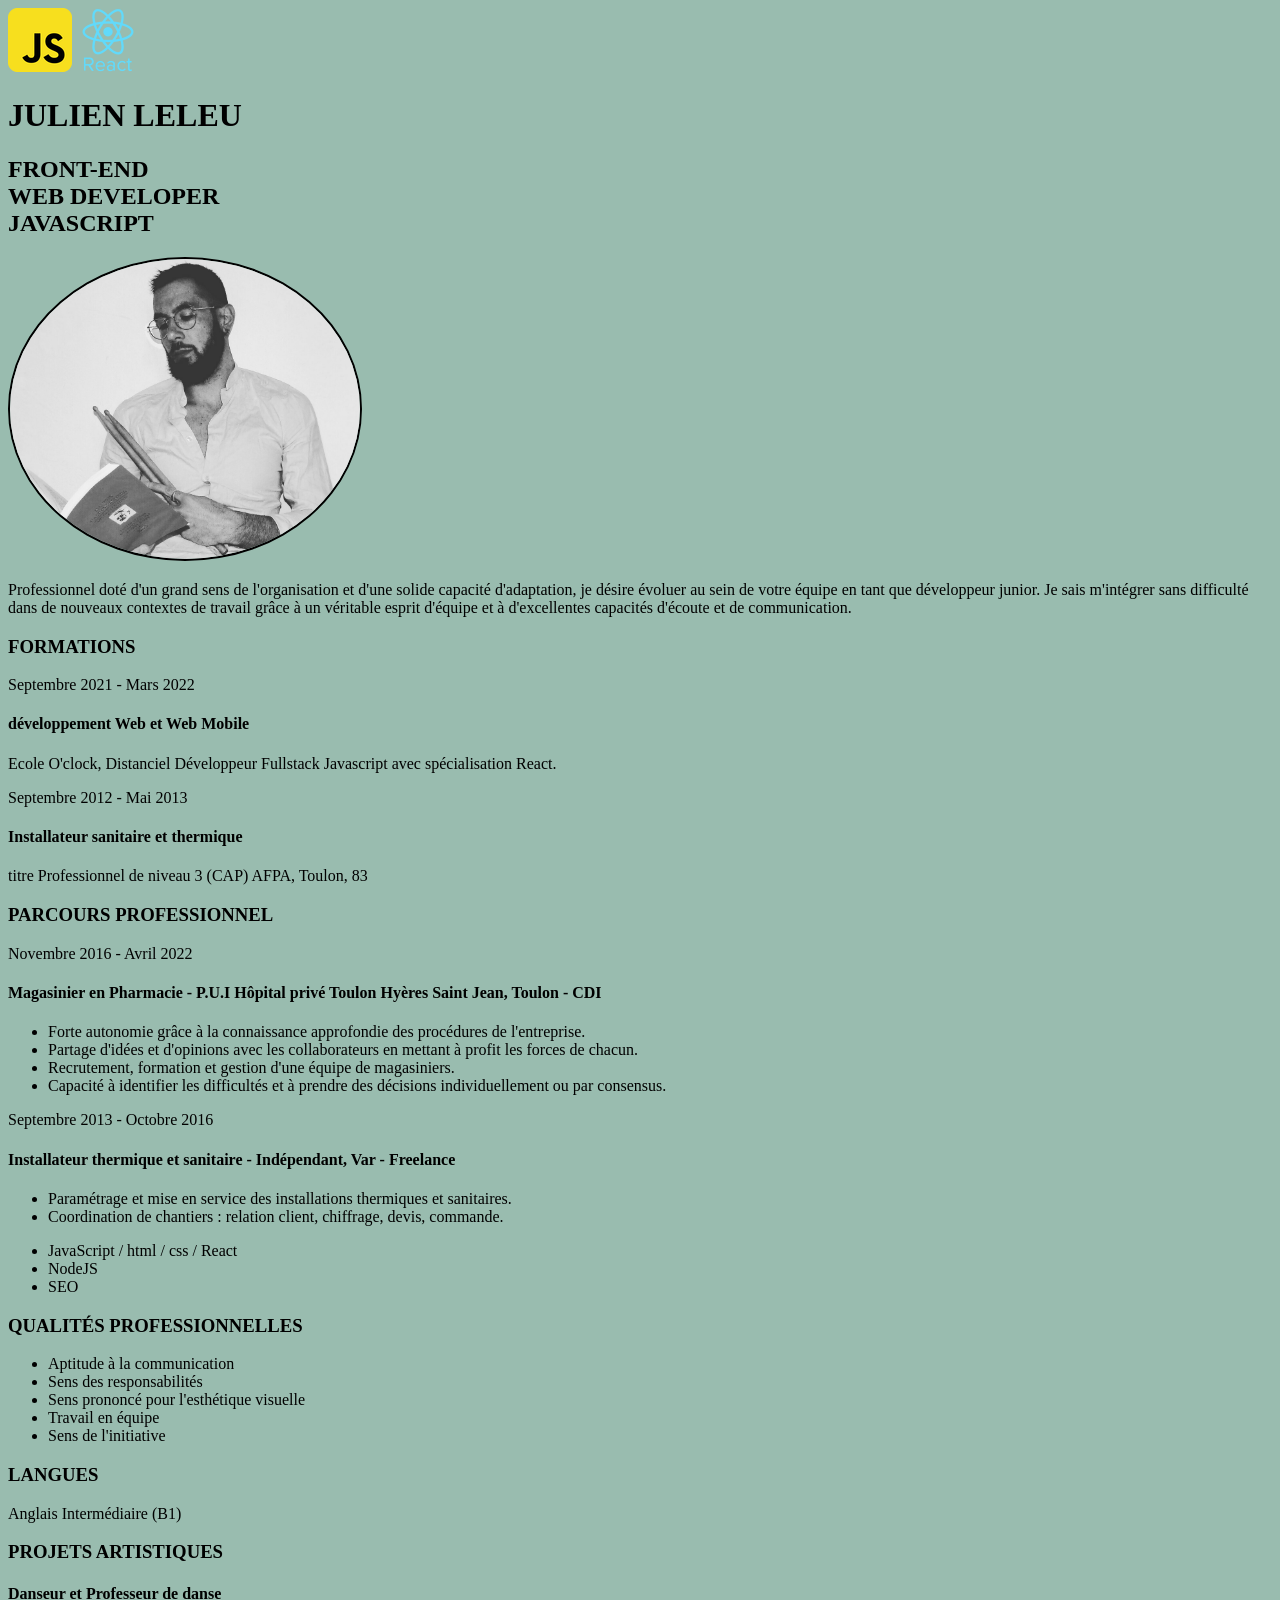
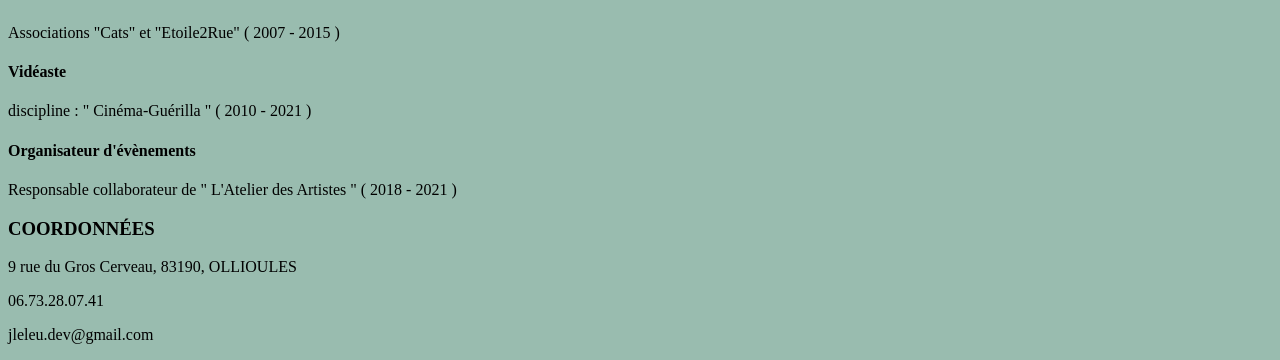
==== html/index.html @ e078228b "test logo" ====
<!DOCTYPE html>
<html lang="en">

<head>
    <meta charset="UTF-8">
    <meta http-equiv="X-UA-Compatible" content="IE=edge">
    <meta name="viewport" content="width=device-width, initial-scale=1.0">
    <link rel="stylesheet" href="../style/index.css">
    <title>CV</title>
</head>

<body>
    <header class="header">
        <img class="logo-js" src="../picture and logos/javascript_icon_130900.ico" alt="logo-js">
        <img src="../picture and logos/react_original_wordmark_logo_icon_146375.ico" alt="">
        <h1 class="title">JULIEN LELEU</h1>
        <h2 class="second-title">FRONT-END<br /> WEB DEVELOPER<br /> JAVASCRIPT</h2>
        <img class="picture" src="../picture and logos/thumbnail_IMG_20210724_122638.jpg" alt="photo Professionnel">

    </header>
    <main class="main">
        <article class="presentation">
            <p class="presentation-texte">Professionnel doté d'un grand sens de l'organisation et d'une
                solide capacité d'adaptation, je désire évoluer au sein de votre
                équipe en tant que développeur junior. Je sais m'intégrer sans
                difficulté dans de nouveaux contextes de travail grâce à un
                véritable esprit d'équipe et à d'excellentes capacités d'écoute
                et de communication.</p>
        </article>

        <article class="formations">
            <h3 class="formations-title"> FORMATIONS </h3>
            <p class="formations-date"> Septembre 2021 - Mars 2022</p>
            <h4 class="formations-designation"> développement Web et Web Mobile</h4>
            <p class="formation-description"> Ecole O'clock, Distanciel
                <!--ajouter un descriptif de l'ecole O'clock-->
                Développeur Fullstack Javascript avec spécialisation React.</p>
            <p class="formations-date">Septembre 2012 - Mai 2013</p>
            <h4 class="formations-designation"> Installateur sanitaire et thermique</h4>
            <p class="formation-description"> titre Professionnel de niveau 3 (CAP)
                AFPA, Toulon, 83 </p>
        </article>
        <article class="parcours-pro">
            <h3>PARCOURS PROFESSIONNEL</h3>
            <p>Novembre 2016 - Avril 2022</p>
            <h4>Magasinier en Pharmacie - P.U.I Hôpital privé Toulon Hyères
                Saint Jean, Toulon - CDI
            </h4>
            <ul>
                <li>Forte autonomie grâce à la connaissance approfondie des
                    procédures de l'entreprise.
                </li>
                <li>Partage d'idées et d'opinions avec les collaborateurs en
                    mettant à profit les forces de chacun.
                </li>
                <li>Recrutement, formation et gestion d'une équipe de
                    magasiniers.
                </li>
                <li>Capacité à identifier les difficultés et à prendre des
                    décisions individuellement ou par consensus.
                </li>
            </ul>
            <p>Septembre 2013 - Octobre 2016</p>
            <h4>Installateur thermique et sanitaire - Indépendant, Var -
                Freelance</h4>
            <ul>
                <li>Paramétrage et mise en service des installations
                    thermiques et sanitaires.
                </li>
                <li>Coordination de chantiers : relation client, chiffrage, devis,
                    commande.</li>
            </ul>
        </article>
        <aside class="aside">

            <div class="competences">
                <ul class="liste-compétences">
                    <li>JavaScript / html / css / React
                    </li>
                    <li>NodeJS
                    </li>
                    <li>SEO
                    </li>
                    <!--ajouter les autres competences de dev-->
                </ul>
            </div>
            <div class="qualités-pro">
                <h3 class="qualités-pro-title">QUALITÉS
                    PROFESSIONNELLES</h3>
                <ul class="qualités-pro">
                    <li>Aptitude à la communication</li>
                    <li>Sens des responsabilités</li>
                    <li>Sens prononcé pour l'esthétique
                        visuelle</li>
                    <li>Travail en équipe</li>
                    <li>Sens de l'initiative</li>
                </ul>
            </div>
            <div class="langue">
                <h3 class="langue-title">LANGUES</h3>
                <p class="langue-descriptif">Anglais
                    Intermédiaire (B1)</p>
            </div>
            <div class="projets-artistiques">
                <h3>PROJETS ARTISTIQUES</h3>
                <h4>Danseur et Professeur de danse</h4>
                <p>Associations "Cats" et "Etoile2Rue"
                    ( 2007 - 2015 )</p>
                <h4>Vidéaste</h4>
                <p>discipline : " Cinéma-Guérilla "
                    ( 2010 - 2021 )</p>
                <h4>Organisateur d'évènements</h4>
                <p>Responsable collaborateur de
                    " L'Atelier des Artistes "
                    ( 2018 - 2021 )</p>
            </div>
        </aside>
    </main>
    <footer class="footer">
        <div class="coordonnées">
            <h3 class="coordonnées-title">COORDONNÉES</h3>
            <p class="adresse">9 rue du Gros Cerveau, 83190,
                OLLIOULES</p>
            <p class="tel">06.73.28.07.41</p>
            <p class="mail">jleleu.dev@gmail.com</p>
        </div>
    </footer>
</body>

</html>
---- style/index.css ----
body {
    background-color: #99BCAF;
}

.header {}

.picture {
    width: 350px;
    height: 300px;
    border-radius: 50%;
    border: 2px solid black;

}

.logo-js {
    width: 64px;
    height: 64px;
}
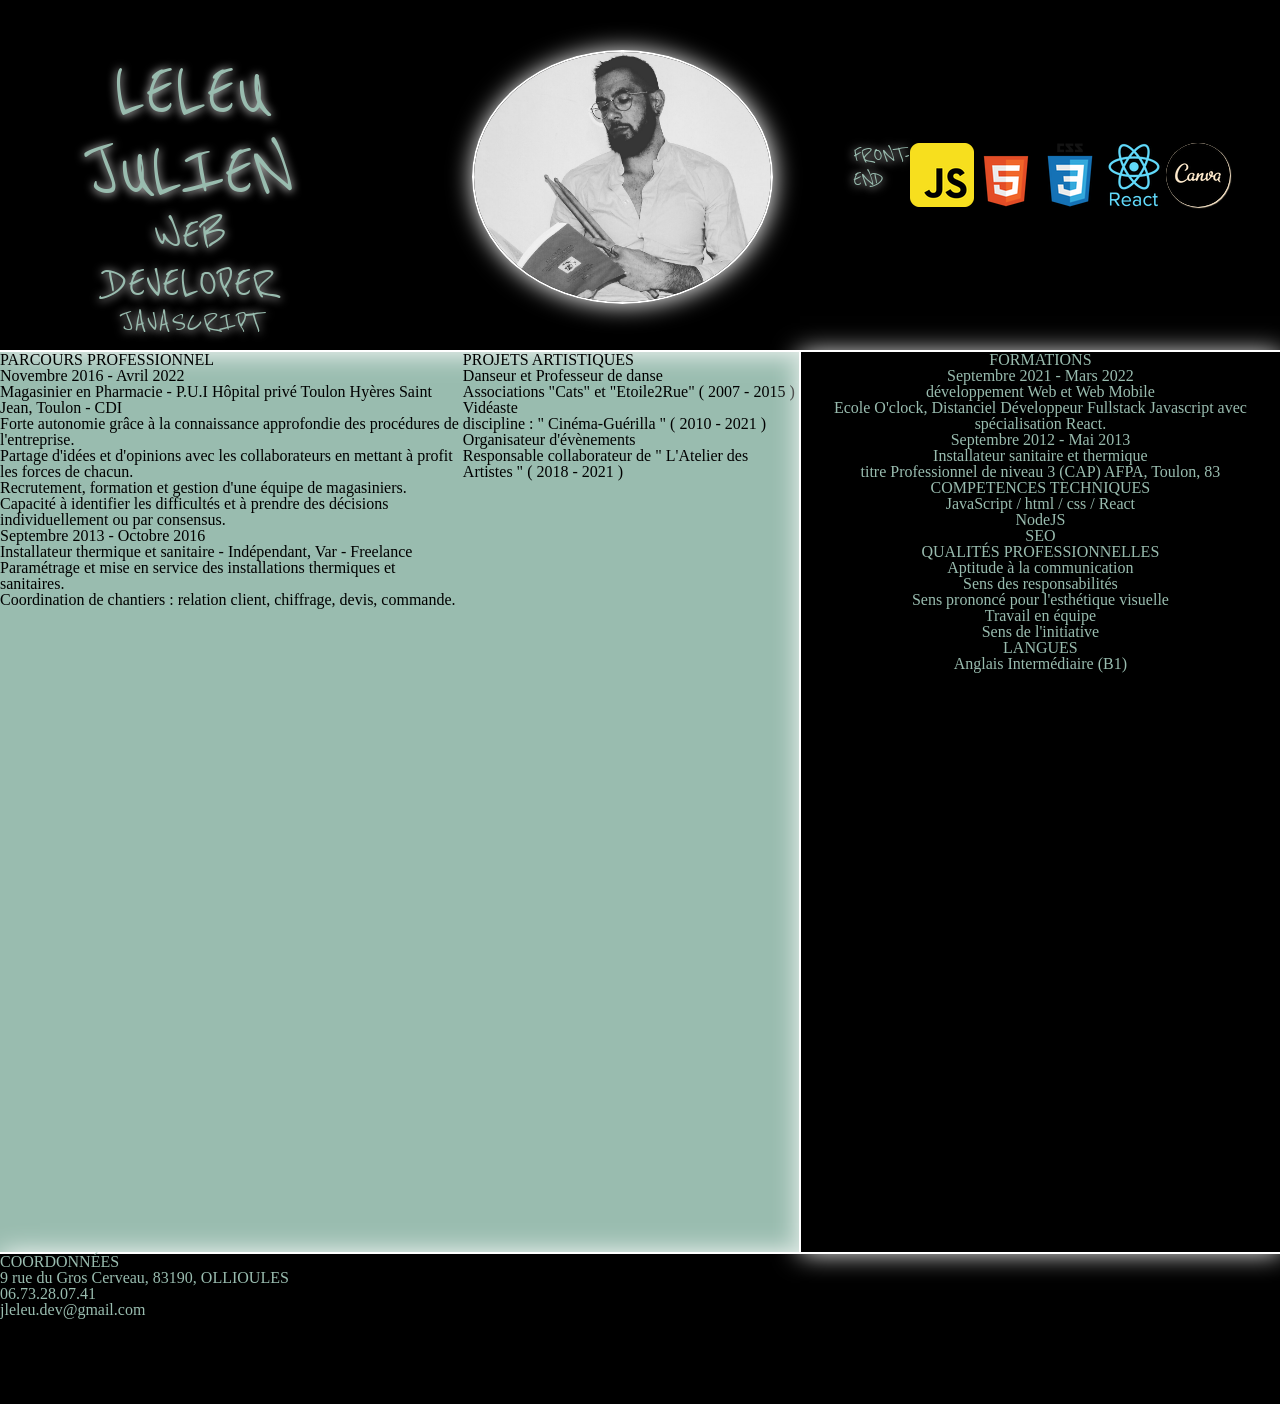
==== commit cd3603db: "step two cv" ====
--- a/html/index.html
+++ b/html/index.html
@@ -5,41 +5,87 @@
     <meta charset="UTF-8">
     <meta http-equiv="X-UA-Compatible" content="IE=edge">
     <meta name="viewport" content="width=device-width, initial-scale=1.0">
+    <link rel="stylesheet" href="../style/reset.css">
+    <link rel="preconnect" href="https://fonts.googleapis.com">
+    <link rel="preconnect" href="https://fonts.gstatic.com" crossorigin>
+    <link
+        href="https://fonts.googleapis.com/css2?family=Permanent+Marker&family=Reenie+Beanie&family=Satisfy&display=swap"
+        rel="stylesheet">
+
     <link rel="stylesheet" href="../style/index.css">
     <title>CV</title>
 </head>
 
 <body>
     <header class="header">
-        <img class="logo-js" src="../picture and logos/javascript_icon_130900.ico" alt="logo-js">
-        <img src="../picture and logos/react_original_wordmark_logo_icon_146375.ico" alt="">
-        <h1 class="title">JULIEN LELEU</h1>
-        <h2 class="second-title">FRONT-END<br /> WEB DEVELOPER<br /> JAVASCRIPT</h2>
+
+        <div class="title-container">
+            <h1 class="title">LELEU JULIEN</h1>
+            <h2 class="second-title">WEB DEVELOPER</h2>
+            <h3 class="third-title">JAVASCRIPT</h3>
+
+        </div>
         <img class="picture" src="../picture and logos/thumbnail_IMG_20210724_122638.jpg" alt="photo Professionnel">
+        <div class="logo-container">
+            <h4 class="fourth-title">FRONT-END</h4>
+            <img class="logo-js" src="../picture and logos/javascript_icon_130900.ico" alt="logo-js">
+            <img class="logo-html" src="../picture and logos/html_original_wordmark_logo_icon_146478.ico" alt="">
+            <img class="logo-css" src="../picture and logos/css_original_wordmark_logo_icon_146576.ico" alt="">
+            <img class="logo-react" src="../picture and logos/react_original_wordmark_logo_icon_146375.ico" alt="">
+            <img class="logo-canva" src="../picture and logos/canva_logo_icon_145428.ico" alt="">
+        </div>
+
+
 
     </header>
     <main class="main">
         <article class="presentation">
-            <p class="presentation-texte">Professionnel doté d'un grand sens de l'organisation et d'une
-                solide capacité d'adaptation, je désire évoluer au sein de votre
-                équipe en tant que développeur junior. Je sais m'intégrer sans
-                difficulté dans de nouveaux contextes de travail grâce à un
-                véritable esprit d'équipe et à d'excellentes capacités d'écoute
-                et de communication.</p>
+            <p class="presentation-texte"></p>
         </article>
+        <aside class="dark-container">
+            <article class="formations">
+                <h3 class="formations-title"> FORMATIONS </h3>
+                <p class="formations-date"> Septembre 2021 - Mars 2022</p>
+                <h4 class="formations-designation"> développement Web et Web Mobile</h4>
+                <p class="formation-description"> Ecole O'clock, Distanciel
+                    <!--ajouter un descriptif de l'ecole O'clock-->
+                    Développeur Fullstack Javascript avec spécialisation React.</p>
+                <p class="formations-date">Septembre 2012 - Mai 2013</p>
+                <h4 class="formations-designation"> Installateur sanitaire et thermique</h4>
+                <p class="formation-description"> titre Professionnel de niveau 3 (CAP)
+                    AFPA, Toulon, 83 </p>
+            </article>
+            <div class="competences">
+                <h2>COMPETENCES TECHNIQUES</h2>
+                <ul class="liste-compétences">
+                    <li>JavaScript / html / css / React
+                    </li>
+                    <li>NodeJS
+                    </li>
+                    <li>SEO
+                    </li>
+                    <!--ajouter les autres competences de dev-->
+                </ul>
+            </div>
+            <div class="qualités-pro">
+                <h3 class="qualités-pro-title">QUALITÉS
+                    PROFESSIONNELLES</h3>
+                <ul class="qualités-pro">
+                    <li>Aptitude à la communication</li>
+                    <li>Sens des responsabilités</li>
+                    <li>Sens prononcé pour l'esthétique
+                        visuelle</li>
+                    <li>Travail en équipe</li>
+                    <li>Sens de l'initiative</li>
+                </ul>
+            </div>
+            <div class="langue">
+                <h3 class="langue-title">LANGUES</h3>
+                <p class="langue-descriptif">Anglais
+                    Intermédiaire (B1)</p>
+            </div>
+        </aside>
 
-        <article class="formations">
-            <h3 class="formations-title"> FORMATIONS </h3>
-            <p class="formations-date"> Septembre 2021 - Mars 2022</p>
-            <h4 class="formations-designation"> développement Web et Web Mobile</h4>
-            <p class="formation-description"> Ecole O'clock, Distanciel
-                <!--ajouter un descriptif de l'ecole O'clock-->
-                Développeur Fullstack Javascript avec spécialisation React.</p>
-            <p class="formations-date">Septembre 2012 - Mai 2013</p>
-            <h4 class="formations-designation"> Installateur sanitaire et thermique</h4>
-            <p class="formation-description"> titre Professionnel de niveau 3 (CAP)
-                AFPA, Toulon, 83 </p>
-        </article>
         <article class="parcours-pro">
             <h3>PARCOURS PROFESSIONNEL</h3>
             <p>Novembre 2016 - Avril 2022</p>
@@ -73,34 +119,7 @@
         </article>
         <aside class="aside">
 
-            <div class="competences">
-                <ul class="liste-compétences">
-                    <li>JavaScript / html / css / React
-                    </li>
-                    <li>NodeJS
-                    </li>
-                    <li>SEO
-                    </li>
-                    <!--ajouter les autres competences de dev-->
-                </ul>
-            </div>
-            <div class="qualités-pro">
-                <h3 class="qualités-pro-title">QUALITÉS
-                    PROFESSIONNELLES</h3>
-                <ul class="qualités-pro">
-                    <li>Aptitude à la communication</li>
-                    <li>Sens des responsabilités</li>
-                    <li>Sens prononcé pour l'esthétique
-                        visuelle</li>
-                    <li>Travail en équipe</li>
-                    <li>Sens de l'initiative</li>
-                </ul>
-            </div>
-            <div class="langue">
-                <h3 class="langue-title">LANGUES</h3>
-                <p class="langue-descriptif">Anglais
-                    Intermédiaire (B1)</p>
-            </div>
+
             <div class="projets-artistiques">
                 <h3>PROJETS ARTISTIQUES</h3>
                 <h4>Danseur et Professeur de danse</h4>
@@ -125,6 +144,7 @@
             <p class="mail">jleleu.dev@gmail.com</p>
         </div>
     </footer>
+
 </body>
 
 </html>
--- a/style/index.css
+++ b/style/index.css
@@ -1,18 +1,123 @@
 body {
     background-color: #99BCAF;
-}
 
-.header {}
-
-.picture {
-    width: 350px;
-    height: 300px;
-    border-radius: 50%;
-    border: 2px solid black;
 
 }
 
-.logo-js {
-    width: 64px;
-    height: 64px;
+.header {
+    background-color: black;
+    color: #99BCAF;
+    display: flex;
+    gap: 80px;
+    height: 350px;
+    border-bottom: 2px solid white;
+    font-family: 'Reenie Beanie', cursive;
+    box-shadow: 1px 1px 25px white;
+
+}
+
+.picture {
+    height: 250px;
+    width: 300px;
+    border-radius: 50%;
+    border: 2px solid white;
+    box-shadow: 1px 1px 25px white;
+    margin-left: 100px;
+    margin-top: 50px;
+
+}
+
+.title-container {
+    align-self: center;
+    text-align: center;
+    background-color: brow;
+    height: 250px;
+    width: 500px;
+    margin-left: 90px;
+    display: flex;
+    flex-direction: column;
+    justify-content: space-between;
+
+}
+
+.title {
+    font-size: 5rem;
+    text-shadow: 0px 1px 10px white;
+
+}
+
+.second-title {
+    font-size: 3rem;
+
+    text-shadow: 0px 1px 10px white;
+}
+
+.third-title {
+    font-size: 2rem;
+
+    text-shadow: 0px 1px 10px white;
+}
+
+.fourth-title {
+    font-size: 1.5rem;
+    text-shadow: 0px 1px 10px white;
+
+}
+
+.logo-container {
+    align-self: center;
+    margin-right: 100px;
+    width: 550px;
+    height: 0 auto;
+    display: flex;
+    justify-content: space-between;
+
+
+
+
+}
+
+.logo-canva {
+    background-color: blanchedalmond;
+    border-radius: 50%;
+    box-shadow: 1px 1px 1px blanchedalmond;
+}
+
+.logo-js {}
+
+.logo-html {}
+
+.logo-css {}
+
+.logo-react {}
+
+.main {
+    display: flex;
+    justify-content: space-evenly;
+}
+
+.formations {
+    color: #99BCAF;
+}
+
+.dark-container {
+    background-color: black;
+    color: #99BCAF;
+    width: 50%;
+    height: 100vh;
+    align-self: center;
+    order: 5;
+    border-left: 2px solid white;
+    box-shadow: 1px 1px 25px white;
+    text-align: center;
+}
+
+
+.footer {
+    background-color: black;
+    color: #99BCAF;
+    width: 0 auto;
+    height: 150px;
+    border-top: 2px solid white;
+    box-shadow: 1px 1px 25px white;
 }
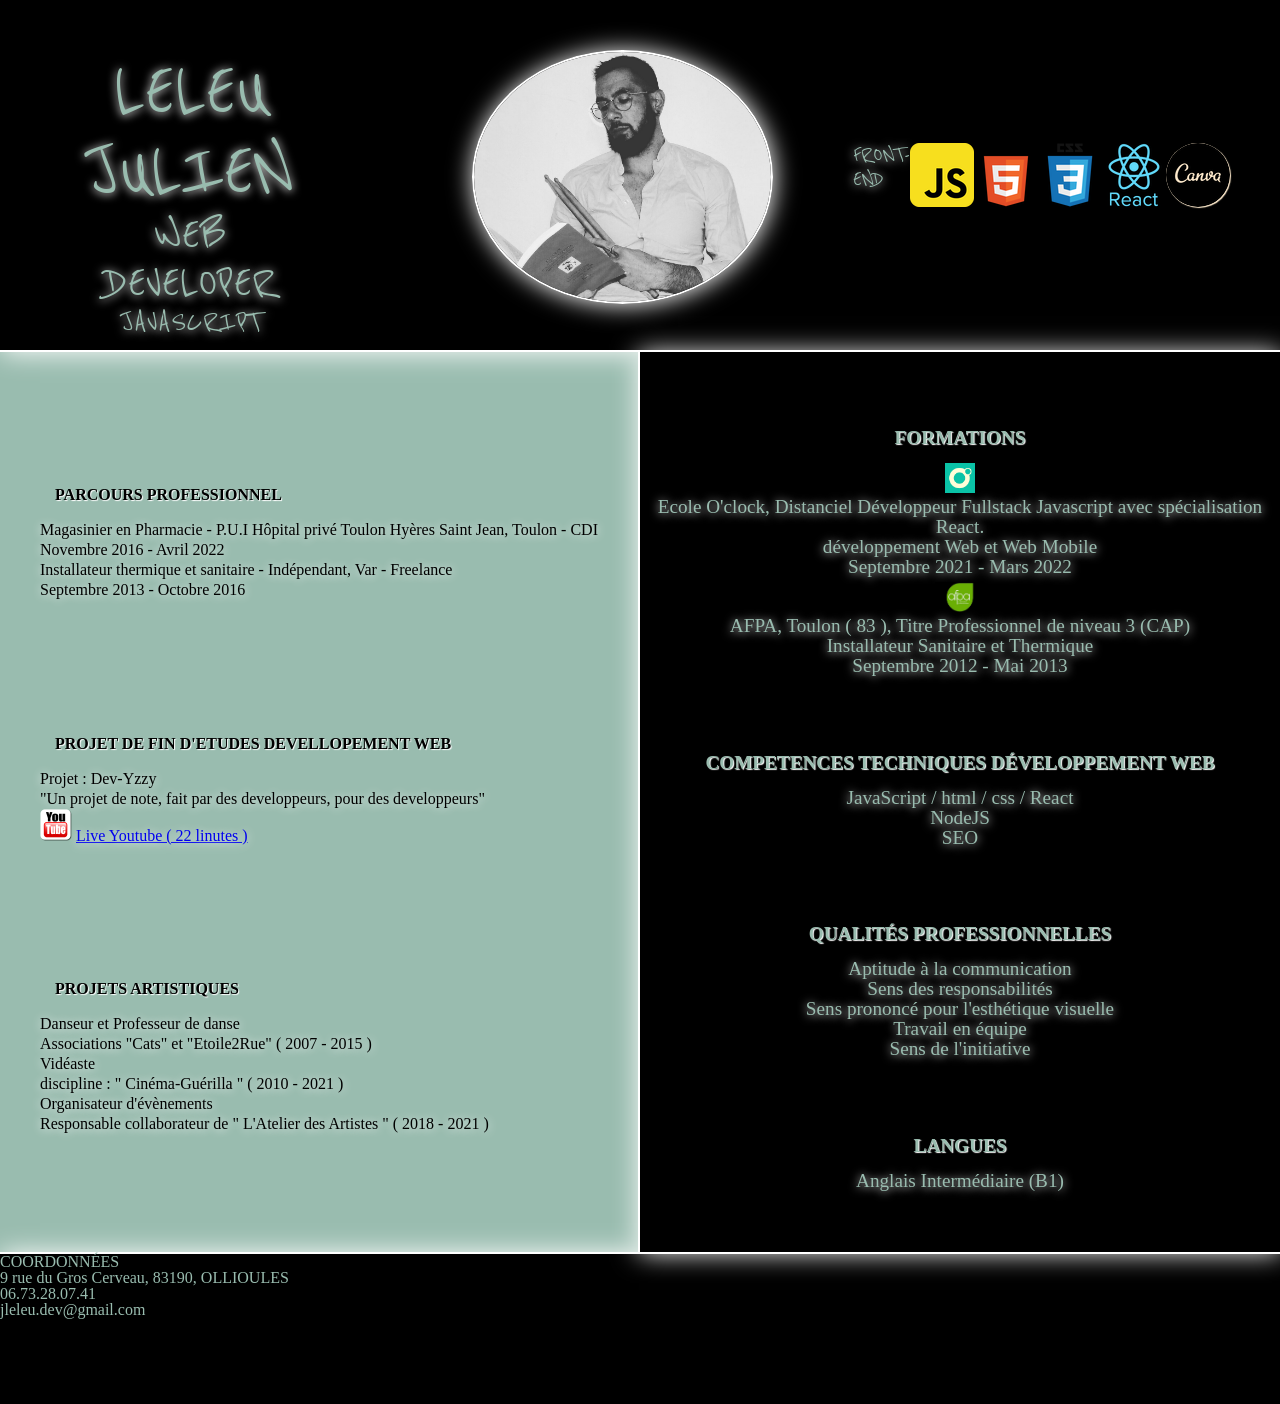
==== commit 371513b6: "step three cv" ====
--- a/html/index.html
+++ b/html/index.html
@@ -44,19 +44,22 @@
         </article>
         <aside class="dark-container">
             <article class="formations">
-                <h3 class="formations-title"> FORMATIONS </h3>
+                <h3 class="title-section"> FORMATIONS </h3>
+                <img class="oclock-logo" src="../picture and logos/oclock logo.png" alt="oclock-logo">
+                <h4 class="oclock"> Ecole O'clock, Distanciel
+                    <!--ajouter un descriptif de l'ecole O'clock-->
+                    Développeur Fullstack Javascript avec spécialisation React.</h4>
+                <p class="formation-description"> développement Web et Web Mobile</p>
                 <p class="formations-date"> Septembre 2021 - Mars 2022</p>
-                <h4 class="formations-designation"> développement Web et Web Mobile</h4>
-                <p class="formation-description"> Ecole O'clock, Distanciel
-                    <!--ajouter un descriptif de l'ecole O'clock-->
-                    Développeur Fullstack Javascript avec spécialisation React.</p>
+                <img class="afpa-logo" src="../picture and logos/afpa logo.jpg" alt="afpa-logo">
+                <h4 class="afpa"> AFPA, Toulon ( 83 ), Titre Professionnel de niveau 3 (CAP)
+                </h4>
+                <p class="formation-description"> Installateur Sanitaire et Thermique</p>
+
                 <p class="formations-date">Septembre 2012 - Mai 2013</p>
-                <h4 class="formations-designation"> Installateur sanitaire et thermique</h4>
-                <p class="formation-description"> titre Professionnel de niveau 3 (CAP)
-                    AFPA, Toulon, 83 </p>
             </article>
             <div class="competences">
-                <h2>COMPETENCES TECHNIQUES</h2>
+                <h2 class="title-section">COMPETENCES TECHNIQUES DÉVELOPPEMENT WEB</h2>
                 <ul class="liste-compétences">
                     <li>JavaScript / html / css / React
                     </li>
@@ -68,7 +71,7 @@
                 </ul>
             </div>
             <div class="qualités-pro">
-                <h3 class="qualités-pro-title">QUALITÉS
+                <h3 class="title-section">QUALITÉS
                     PROFESSIONNELLES</h3>
                 <ul class="qualités-pro">
                     <li>Aptitude à la communication</li>
@@ -80,60 +83,53 @@
                 </ul>
             </div>
             <div class="langue">
-                <h3 class="langue-title">LANGUES</h3>
+                <h3 class="title-section">LANGUES</h3>
                 <p class="langue-descriptif">Anglais
                     Intermédiaire (B1)</p>
             </div>
         </aside>
-
-        <article class="parcours-pro">
-            <h3>PARCOURS PROFESSIONNEL</h3>
-            <p>Novembre 2016 - Avril 2022</p>
-            <h4>Magasinier en Pharmacie - P.U.I Hôpital privé Toulon Hyères
-                Saint Jean, Toulon - CDI
-            </h4>
-            <ul>
-                <li>Forte autonomie grâce à la connaissance approfondie des
-                    procédures de l'entreprise.
-                </li>
-                <li>Partage d'idées et d'opinions avec les collaborateurs en
-                    mettant à profit les forces de chacun.
-                </li>
-                <li>Recrutement, formation et gestion d'une équipe de
-                    magasiniers.
-                </li>
-                <li>Capacité à identifier les difficultés et à prendre des
-                    décisions individuellement ou par consensus.
-                </li>
-            </ul>
-            <p>Septembre 2013 - Octobre 2016</p>
-            <h4>Installateur thermique et sanitaire - Indépendant, Var -
-                Freelance</h4>
-            <ul>
-                <li>Paramétrage et mise en service des installations
-                    thermiques et sanitaires.
-                </li>
-                <li>Coordination de chantiers : relation client, chiffrage, devis,
-                    commande.</li>
-            </ul>
-        </article>
-        <aside class="aside">
+        <div class="light-container">
+            <article class="parcours-pro">
+                <h3 class="title-section">PARCOURS PROFESSIONNEL</h3>
+                <h4>Magasinier en Pharmacie - P.U.I Hôpital privé Toulon Hyères
+                    Saint Jean, Toulon - CDI
+                </h4>
+                <p>Novembre 2016 - Avril 2022</p>
 
 
-            <div class="projets-artistiques">
-                <h3>PROJETS ARTISTIQUES</h3>
-                <h4>Danseur et Professeur de danse</h4>
-                <p>Associations "Cats" et "Etoile2Rue"
-                    ( 2007 - 2015 )</p>
-                <h4>Vidéaste</h4>
-                <p>discipline : " Cinéma-Guérilla "
-                    ( 2010 - 2021 )</p>
-                <h4>Organisateur d'évènements</h4>
-                <p>Responsable collaborateur de
-                    " L'Atelier des Artistes "
-                    ( 2018 - 2021 )</p>
-            </div>
-        </aside>
+                <h4>Installateur thermique et sanitaire - Indépendant, Var -
+                    Freelance</h4>
+                <p>Septembre 2013 - Octobre 2016</p>
+            </article>
+            <aside class="aside">
+                <div class="projets-etudes">
+                    <h3 class="title-section">PROJET DE FIN D'ETUDES DEVELLOPEMENT WEB</h3>
+                    <h4>Projet : Dev-Yzzy</h4>
+                    <p>"Un projet de note, fait par des developpeurs, pour des developpeurs"</p>
+                    <img src="../picture and logos/youtube-logo-png-2063-32x32.ico" alt="youtube-logo">
+                    <a class="link-youtube" href="https://www.youtube.com/watch?v=CO0_Qj0BrRk&t=1993s">Live Youtube ( 22
+                        linutes )</a>
+
+                </div>
+            </aside>
+            <aside>
+
+                <div class="projets-artistiques">
+                    <h3 class="title-section">PROJETS ARTISTIQUES</h3>
+                    <h4>Danseur et Professeur de danse</h4>
+                    <p>Associations "Cats" et "Etoile2Rue"
+                        ( 2007 - 2015 )</p>
+                    <h4>Vidéaste</h4>
+                    <p>discipline : " Cinéma-Guérilla "
+                        ( 2010 - 2021 )</p>
+                    <h4>Organisateur d'évènements</h4>
+                    <p>Responsable collaborateur de
+                        " L'Atelier des Artistes "
+                        ( 2018 - 2021 )</p>
+                </div>
+
+            </aside>
+        </div>
     </main>
     <footer class="footer">
         <div class="coordonnées">
--- a/style/index.css
+++ b/style/index.css
@@ -30,31 +30,26 @@
 .title-container {
     align-self: center;
     text-align: center;
-    background-color: brow;
     height: 250px;
     width: 500px;
     margin-left: 90px;
     display: flex;
     flex-direction: column;
     justify-content: space-between;
-
 }
 
 .title {
     font-size: 5rem;
     text-shadow: 0px 1px 10px white;
-
 }
 
 .second-title {
     font-size: 3rem;
-
     text-shadow: 0px 1px 10px white;
 }
 
 .third-title {
     font-size: 2rem;
-
     text-shadow: 0px 1px 10px white;
 }
 
@@ -72,9 +67,6 @@
     display: flex;
     justify-content: space-between;
 
-
-
-
 }
 
 .logo-canva {
@@ -83,17 +75,35 @@
     box-shadow: 1px 1px 1px blanchedalmond;
 }
 
-.logo-js {}
+.afpa-logo {
+    height: 30px;
+    width: 50px;
+    margin-top: 5px;
+}
 
-.logo-html {}
+.oclock-logo {
+    height: 30px;
+    width: 30px;
+}
 
-.logo-css {}
+.youtube-logo {
+    display: inline;
+}
 
-.logo-react {}
 
 .main {
     display: flex;
+    justify-content: space-between;
+
+
+}
+
+.light-container {
+    display: flex;
+    flex-direction: column;
     justify-content: space-evenly;
+    line-height: 20px;
+    text-shadow: 0px 1px 10px white;
 }
 
 .formations {
@@ -110,6 +120,22 @@
     border-left: 2px solid white;
     box-shadow: 1px 1px 25px white;
     text-align: center;
+    display: flex;
+    flex-direction: column;
+    justify-content: space-evenly;
+    font-size: 1.2rem;
+    line-height: 20px;
+    text-shadow: 0px 1px 10px white;
+}
+
+.title-section {
+    padding: 15px;
+    text-shadow: 1px 1px 1px white;
+    font-weight: bold;
+}
+
+.link-youtube {
+    display: inline;
 }
 
 
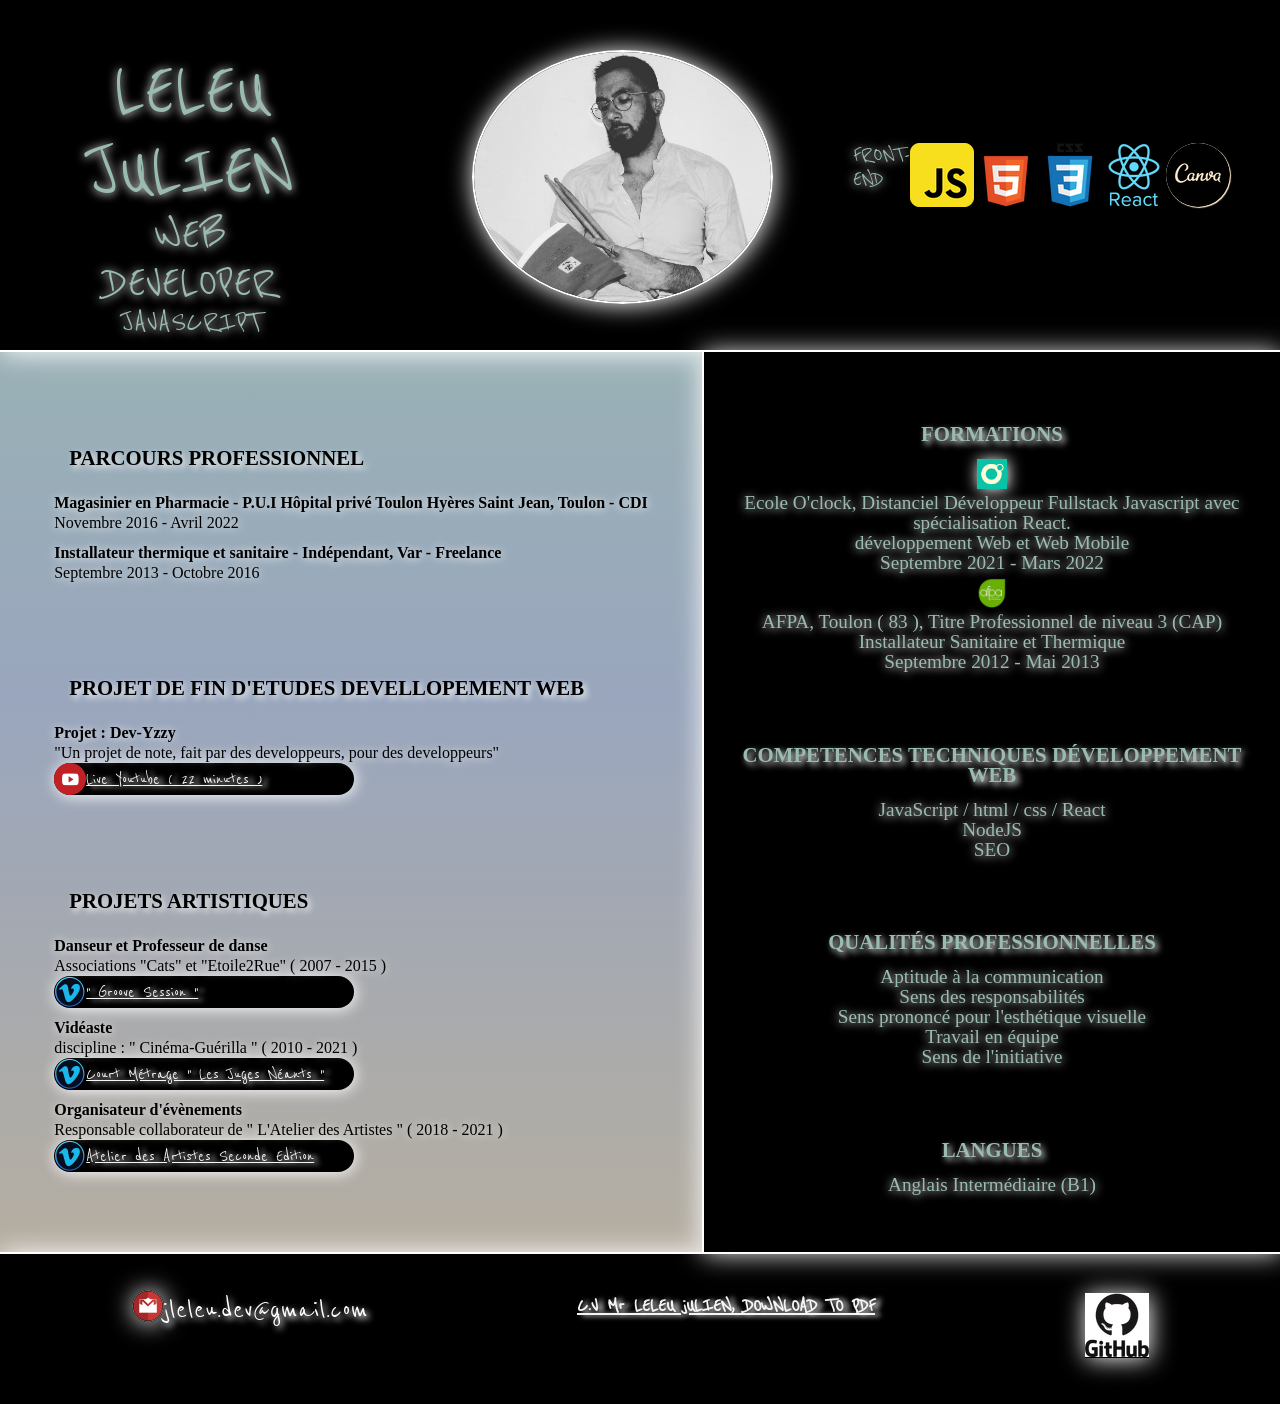
==== commit 7d05be69: "step four cv" ====
--- a/html/index.html
+++ b/html/index.html
@@ -91,53 +91,82 @@
         <div class="light-container">
             <article class="parcours-pro">
                 <h3 class="title-section">PARCOURS PROFESSIONNEL</h3>
-                <h4>Magasinier en Pharmacie - P.U.I Hôpital privé Toulon Hyères
+                <h4 class="title-chapitre">Magasinier en Pharmacie - P.U.I Hôpital privé Toulon Hyères
                     Saint Jean, Toulon - CDI
                 </h4>
                 <p>Novembre 2016 - Avril 2022</p>
 
 
-                <h4>Installateur thermique et sanitaire - Indépendant, Var -
+                <h4 class="title-chapitre">Installateur thermique et sanitaire - Indépendant, Var -
                     Freelance</h4>
                 <p>Septembre 2013 - Octobre 2016</p>
             </article>
             <aside class="aside">
                 <div class="projets-etudes">
                     <h3 class="title-section">PROJET DE FIN D'ETUDES DEVELLOPEMENT WEB</h3>
-                    <h4>Projet : Dev-Yzzy</h4>
+                    <h4 class="title-chapitre">Projet : Dev-Yzzy</h4>
                     <p>"Un projet de note, fait par des developpeurs, pour des developpeurs"</p>
-                    <img src="../picture and logos/youtube-logo-png-2063-32x32.ico" alt="youtube-logo">
-                    <a class="link-youtube" href="https://www.youtube.com/watch?v=CO0_Qj0BrRk&t=1993s">Live Youtube ( 22
-                        linutes )</a>
-
+                    <span class="groupe-logolink">
+                        <img src="../picture and logos/yout-log.ico" alt="youtube-logo">
+                        <a class="link-youtube" href="https://www.youtube.com/watch?v=CO0_Qj0BrRk&t=1993s"
+                            style="color: whitesmoke">Live Youtube
+                            ( 22
+                            minutes )</a>
+                    </span>
                 </div>
             </aside>
             <aside>
 
                 <div class="projets-artistiques">
                     <h3 class="title-section">PROJETS ARTISTIQUES</h3>
-                    <h4>Danseur et Professeur de danse</h4>
+                    <h4 class="title-chapitre">Danseur et Professeur de danse</h4>
                     <p>Associations "Cats" et "Etoile2Rue"
                         ( 2007 - 2015 )</p>
-                    <h4>Vidéaste</h4>
+                    <span class="groupe-logolink">
+                        <img src="../picture and logos/vimeo-png-logo-6033-32x32.ico" alt="vimeo-logo">
+                        <a href="https://vimeo.com/user14875810" style="color: whitesmoke">" Groove Session "</a>
+                    </span>
+                    <h4 class="title-chapitre">Vidéaste</h4>
                     <p>discipline : " Cinéma-Guérilla "
                         ( 2010 - 2021 )</p>
-                    <h4>Organisateur d'évènements</h4>
+                    <span class="groupe-logolink">
+                        <img src="../picture and logos/vimeo-png-logo-6033-32x32.ico" alt="vimeo-logo">
+                        <a href="https://vimeo.com/user14875810" style="color: whitesmoke">Court Métrage " Les Juges
+                            Néants "</a>
+                    </span>
+                    <h4 class="title-chapitre">Organisateur d'évènements</h4>
                     <p>Responsable collaborateur de
                         " L'Atelier des Artistes "
                         ( 2018 - 2021 )</p>
+                    <span class="groupe-logolink">
+                        <img src="../picture and logos/vimeo-png-logo-6033-32x32.ico" alt="vimeo-logo">
+                        <a href="https://vimeo.com/user14875810" style="color: whitesmoke">Atelier des Artistes Seconde
+                            Edition</a>
+                    </span>
                 </div>
 
             </aside>
+
         </div>
     </main>
     <footer class="footer">
-        <div class="coordonnées">
-            <h3 class="coordonnées-title">COORDONNÉES</h3>
-            <p class="adresse">9 rue du Gros Cerveau, 83190,
-                OLLIOULES</p>
-            <p class="tel">06.73.28.07.41</p>
+        <div class="gmail">
+            <a href="https://www.google.com/intl/fr/gmail/about/">
+                <img class="logo-gmail" src="../picture and logos/logo-gmail-9984-32x32.ico" alt="logo-gmail">
+            </a>
             <p class="mail">jleleu.dev@gmail.com</p>
+        </div>
+        <aside class="download-cv">
+            <a class="link-cv" href="../picture and logos/JULIEN_LELEU_CV_front ( ok ).PDF"
+                style="color: whitesmoke">C.V Mr LELEU
+                jULIEN, DOWNLOAD TO PDF</a>
+        </aside>
+        <div class="github">
+
+            <a href="https://github.com/julien-leleu-YJS">
+                <img class="logo-git" src="../picture and logos/github_original_wordmark_logo_icon_146506.ico"
+                    alt="logo-github">
+            </a>
         </div>
     </footer>
 
--- a/style/index.css
+++ b/style/index.css
@@ -1,19 +1,17 @@
 body {
-    background-color: #99BCAF;
-
-
+    background: linear-gradient(#99BCAF, #99A6BD, #BDB099);
 }
 
 .header {
     background-color: black;
     color: #99BCAF;
     display: flex;
+    justify-content: space-evenly;
     gap: 80px;
     height: 350px;
     border-bottom: 2px solid white;
     font-family: 'Reenie Beanie', cursive;
     box-shadow: 1px 1px 25px white;
-
 }
 
 .picture {
@@ -24,7 +22,6 @@
     box-shadow: 1px 1px 25px white;
     margin-left: 100px;
     margin-top: 50px;
-
 }
 
 .title-container {
@@ -56,7 +53,6 @@
 .fourth-title {
     font-size: 1.5rem;
     text-shadow: 0px 1px 10px white;
-
 }
 
 .logo-container {
@@ -66,7 +62,6 @@
     height: 0 auto;
     display: flex;
     justify-content: space-between;
-
 }
 
 .logo-canva {
@@ -84,21 +79,39 @@
 .oclock-logo {
     height: 30px;
     width: 30px;
+    box-shadow: 1px 1px 15px white;
 }
 
 .youtube-logo {
-    display: inline;
-}
+    display: flex;
+}
+
+.logo-git {
+    background-color: white;
+}
+
+.groupe-logolink {
+    display: flex;
+    align-items: center;
+    background-color: black;
+    text-shadow: 5px 1px 5px white;
+    font-family: 'Reenie Beanie', cursive;
+    font-size: 1.2rem;
+    border-radius: 50px;
+    box-shadow: 1px 1px 15px white;
+    width: 300px;
+}
+
+
 
 
 .main {
     display: flex;
     justify-content: space-between;
-
-
 }
 
 .light-container {
+
     display: flex;
     flex-direction: column;
     justify-content: space-evenly;
@@ -106,6 +119,11 @@
     text-shadow: 0px 1px 10px white;
 }
 
+.title-chapitre {
+    font-weight: bold;
+    margin-top: 10px;
+}
+
 .formations {
     color: #99BCAF;
 }
@@ -113,7 +131,7 @@
 .dark-container {
     background-color: black;
     color: #99BCAF;
-    width: 50%;
+    width: 45%;
     height: 100vh;
     align-self: center;
     order: 5;
@@ -130,20 +148,71 @@
 
 .title-section {
     padding: 15px;
-    text-shadow: 1px 1px 1px white;
+    text-shadow: 3px 3px 6px white;
     font-weight: bold;
+    font-size: 1.3rem;
 }
 
 .link-youtube {
     display: inline;
-}
-
+    float: inline-end;
+}
+
+.link-cv {
+    text-shadow: 5px 1px 5px white;
+    font-family: 'Reenie Beanie', cursive;
+    font-size: 1.3rem;
+    font-weight: bold;
+    align-items: center;
+}
+
+.download-cv {
+    border: 2px solid black;
+    width: 450px;
+    height: 20px;
+    text-align: center;
+    background-color: black;
+    color: #99BCAF;
+    margin-top: 40px;
+    border-radius: 10px;
+}
 
 .footer {
+    display: flex;
+    justify-content: space-evenly;
     background-color: black;
     color: #99BCAF;
     width: 0 auto;
     height: 150px;
     border-top: 2px solid white;
     box-shadow: 1px 1px 25px white;
+}
+
+.gmail {
+
+    margin-top: 40px;
+    color: white;
+    display: flex;
+    height: 32px;
+    align-items: center;
+    font-family: 'Reenie Beanie', cursive;
+    font-size: 2rem;
+}
+
+.logo-gmail {
+    box-shadow: 1px 1px 25px white;
+    border-radius: 50px;
+}
+
+.mail {
+    text-shadow: 3px 3px 6px white;
+
+}
+
+.github {
+    margin-top: 40px;
+    display: flex;
+    box-shadow: 1px 1px 25px white;
+    height: 64px;
+    align-items: center;
 }
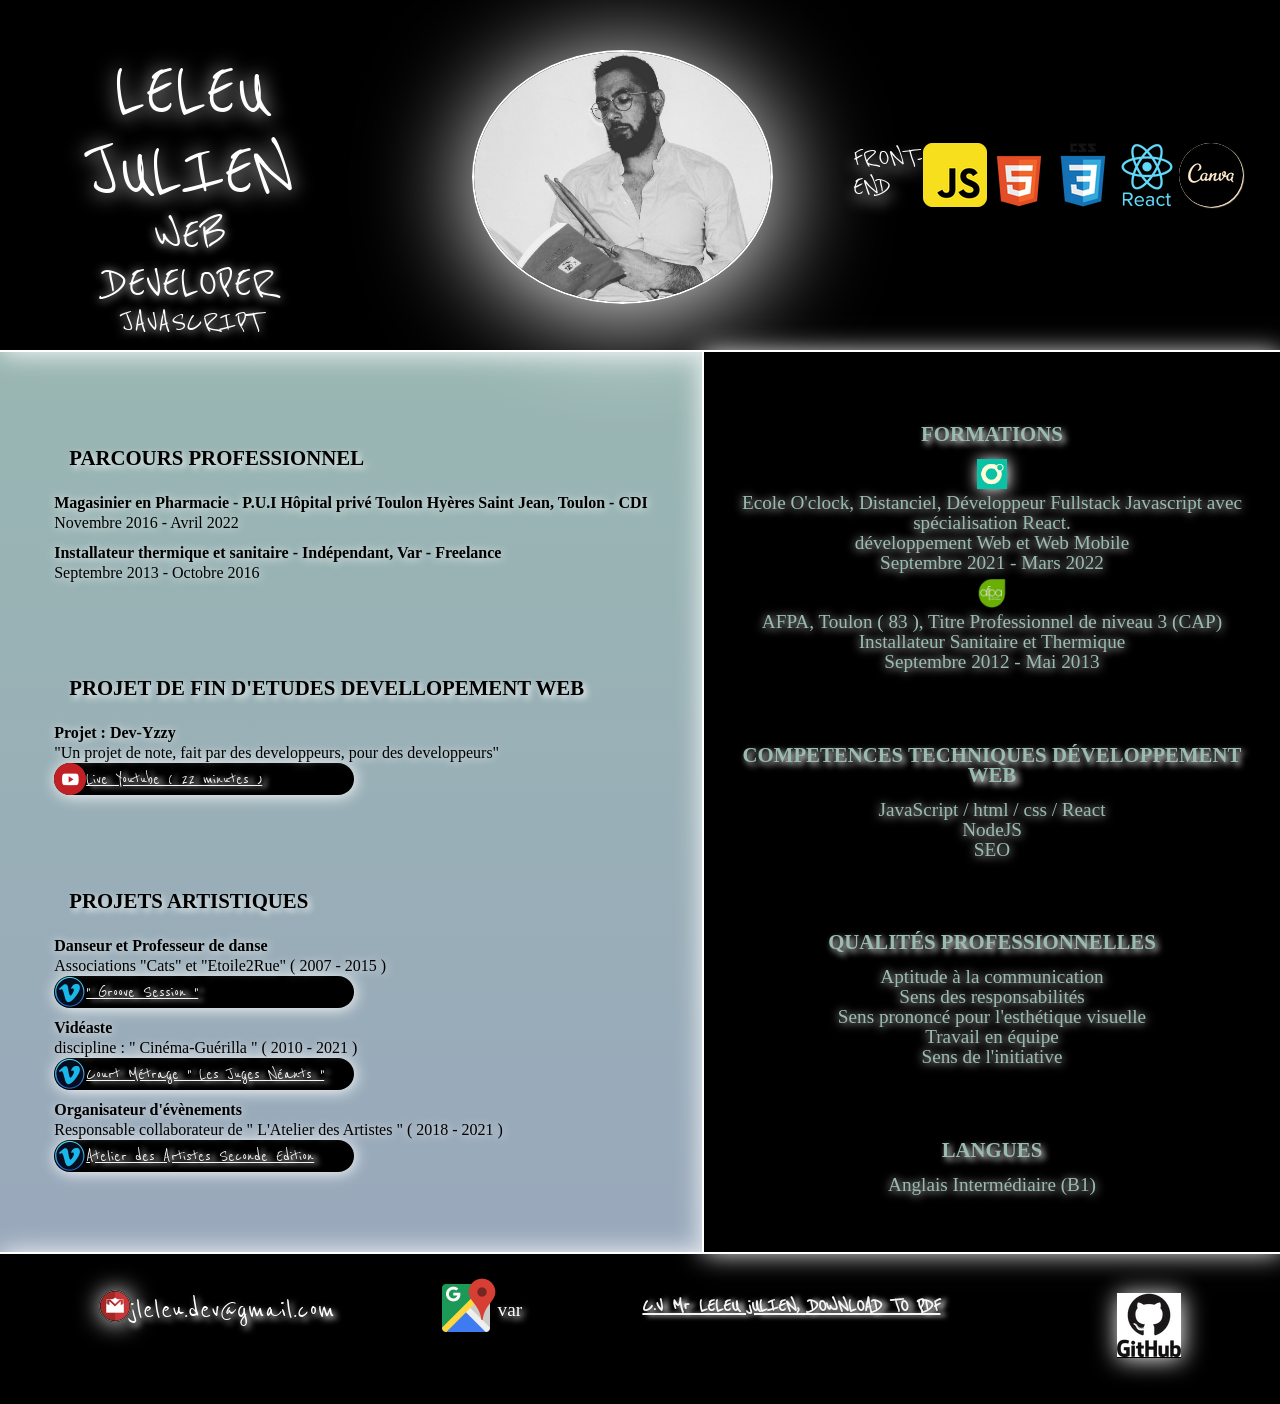
==== commit 0571390f: "step five end style" ====
--- a/html/index.html
+++ b/html/index.html
@@ -46,7 +46,7 @@
             <article class="formations">
                 <h3 class="title-section"> FORMATIONS </h3>
                 <img class="oclock-logo" src="../picture and logos/oclock logo.png" alt="oclock-logo">
-                <h4 class="oclock"> Ecole O'clock, Distanciel
+                <h4 class="oclock"> Ecole O'clock, Distanciel,
                     <!--ajouter un descriptif de l'ecole O'clock-->
                     Développeur Fullstack Javascript avec spécialisation React.</h4>
                 <p class="formation-description"> développement Web et Web Mobile</p>
@@ -156,6 +156,13 @@
             </a>
             <p class="mail">jleleu.dev@gmail.com</p>
         </div>
+        <div class="localise">
+            <a
+                href="https://www.google.ca/maps/place/83190+Ollioules/@43.1384682,5.8340183,14z/data=!3m1!4b1!4m5!3m4!1s0x12c9044c37b81d21:0x2f80c7e839e9b262!8m2!3d43.139901!4d5.847652">
+                <img class="maps" src="../picture and logos/maps-logo.ico" alt="">
+            </a>
+            <p>var</p>
+        </div>
         <aside class="download-cv">
             <a class="link-cv" href="../picture and logos/JULIEN_LELEU_CV_front ( ok ).PDF"
                 style="color: whitesmoke">C.V Mr LELEU
--- a/style/index.css
+++ b/style/index.css
@@ -1,5 +1,5 @@
 body {
-    background: linear-gradient(#99BCAF, #99A6BD, #BDB099);
+    background: linear-gradient(#99BCAF, #99A6BD);
 }
 
 .header {
@@ -19,7 +19,7 @@
     width: 300px;
     border-radius: 50%;
     border: 2px solid white;
-    box-shadow: 1px 1px 25px white;
+    box-shadow: 1px 10px 110px white;
     margin-left: 100px;
     margin-top: 50px;
 }
@@ -37,22 +37,26 @@
 
 .title {
     font-size: 5rem;
-    text-shadow: 0px 1px 10px white;
+    text-shadow: 0px 1px 20px white;
+    color: white;
 }
 
 .second-title {
     font-size: 3rem;
     text-shadow: 0px 1px 10px white;
+    color: white;
 }
 
 .third-title {
     font-size: 2rem;
     text-shadow: 0px 1px 10px white;
+    color: white;
 }
 
 .fourth-title {
-    font-size: 1.5rem;
-    text-shadow: 0px 1px 10px white;
+    font-size: 1.8rem;
+    text-shadow: 2px 8px 15px white;
+    color: white;
 }
 
 .logo-container {
@@ -62,6 +66,7 @@
     height: 0 auto;
     display: flex;
     justify-content: space-between;
+
 }
 
 .logo-canva {
@@ -209,6 +214,19 @@
 
 }
 
+.localise {
+    margin-top: 40px;
+    display: flex;
+    align-items: center;
+    height: 32px;
+    width: 32px;
+    text-shadow: 3px 3px 6px white;
+    color: white;
+    font-size: 1.2rem;
+}
+
+
+
 .github {
     margin-top: 40px;
     display: flex;
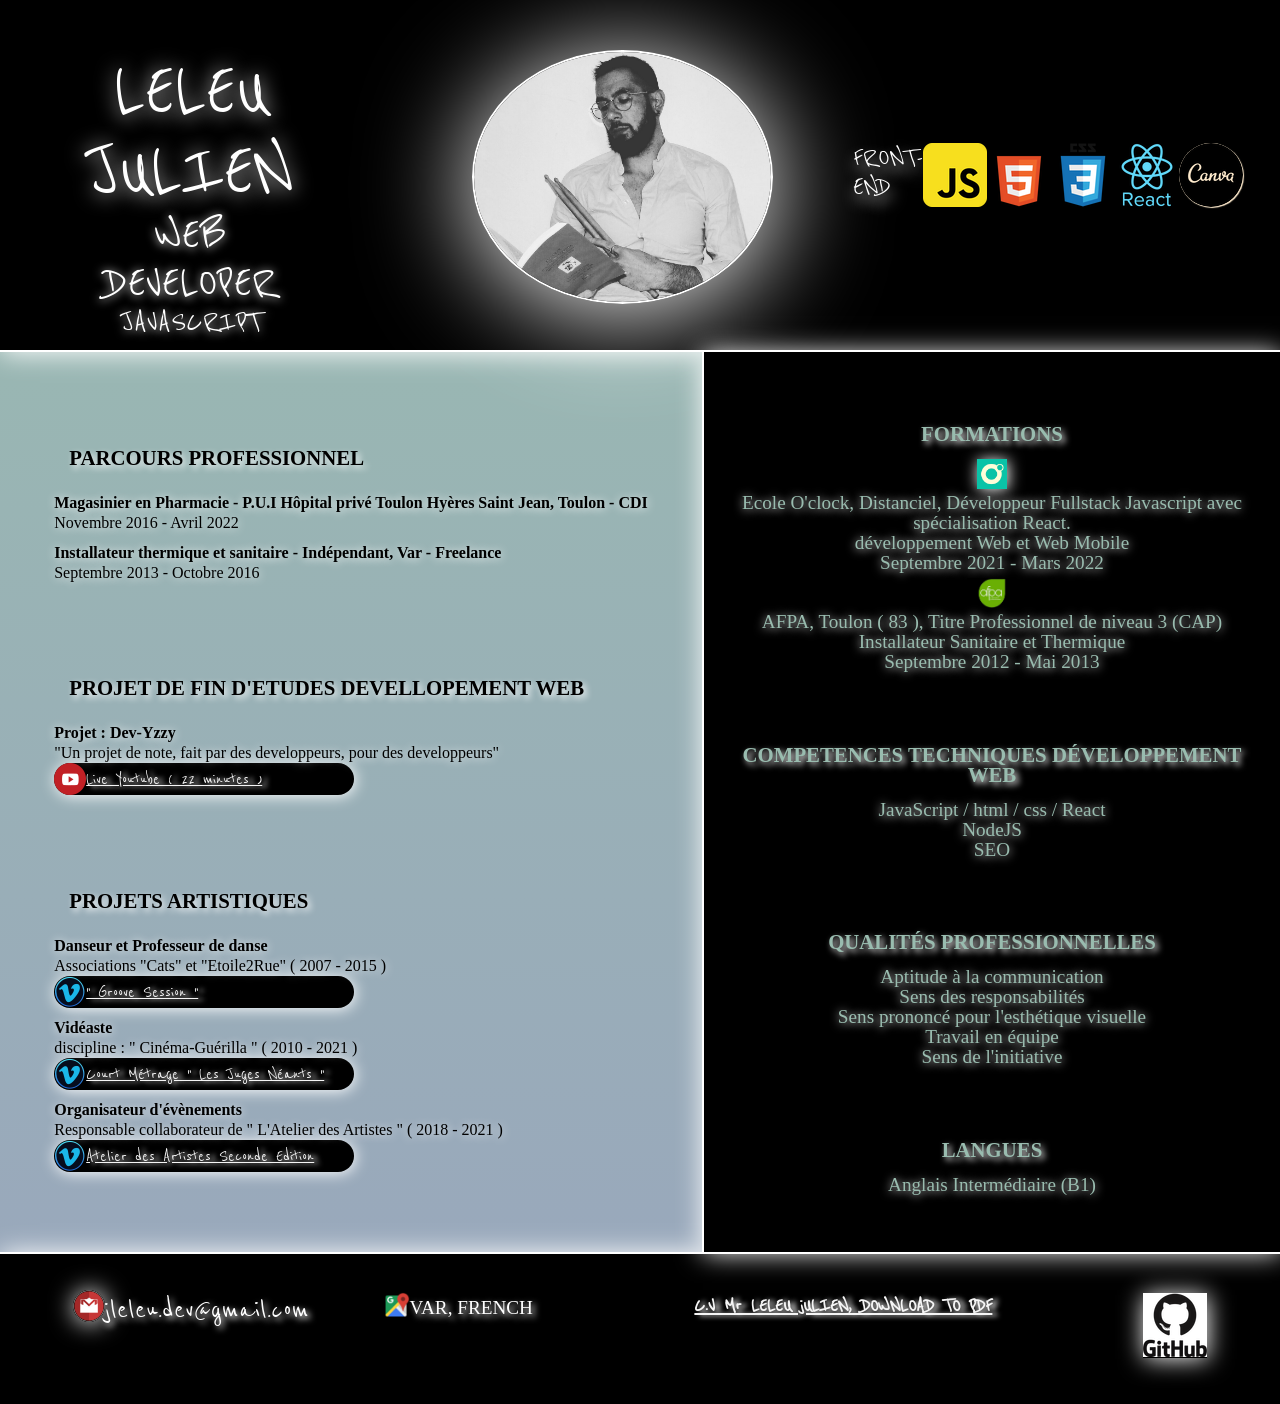
==== commit 9d7d005d: "step one full link logo" ====
--- a/html/index.html
+++ b/html/index.html
@@ -45,13 +45,17 @@
         <aside class="dark-container">
             <article class="formations">
                 <h3 class="title-section"> FORMATIONS </h3>
-                <img class="oclock-logo" src="../picture and logos/oclock logo.png" alt="oclock-logo">
+                <a href="https://oclock.io/formations/developpeur-web-fullstack-javascript">
+                    <img class="oclock-logo" src="../picture and logos/oclock logo.png" alt="oclock-logo">
+                </a>
                 <h4 class="oclock"> Ecole O'clock, Distanciel,
                     <!--ajouter un descriptif de l'ecole O'clock-->
                     Développeur Fullstack Javascript avec spécialisation React.</h4>
                 <p class="formation-description"> développement Web et Web Mobile</p>
                 <p class="formations-date"> Septembre 2021 - Mars 2022</p>
-                <img class="afpa-logo" src="../picture and logos/afpa logo.jpg" alt="afpa-logo">
+                <a href="https://www.afpa.fr/formation-qualifiante/plombier-chauffagis-1">
+                    <img class="afpa-logo" src="../picture and logos/afpa logo.jpg" alt="afpa-logo">
+                </a>
                 <h4 class="afpa"> AFPA, Toulon ( 83 ), Titre Professionnel de niveau 3 (CAP)
                 </h4>
                 <p class="formation-description"> Installateur Sanitaire et Thermique</p>
@@ -161,7 +165,7 @@
                 href="https://www.google.ca/maps/place/83190+Ollioules/@43.1384682,5.8340183,14z/data=!3m1!4b1!4m5!3m4!1s0x12c9044c37b81d21:0x2f80c7e839e9b262!8m2!3d43.139901!4d5.847652">
                 <img class="maps" src="../picture and logos/maps-logo.ico" alt="">
             </a>
-            <p>var</p>
+            <p>VAR, FRENCH</p>
         </div>
         <aside class="download-cv">
             <a class="link-cv" href="../picture and logos/JULIEN_LELEU_CV_front ( ok ).PDF"
--- a/style/index.css
+++ b/style/index.css
@@ -218,13 +218,17 @@
     margin-top: 40px;
     display: flex;
     align-items: center;
-    height: 32px;
-    width: 32px;
+    height: 28px;
+    width: 162px;
     text-shadow: 3px 3px 6px white;
     color: white;
     font-size: 1.2rem;
 }
 
+.maps {
+    height: 28px;
+    width: 28px;
+}
 
 
 .github {
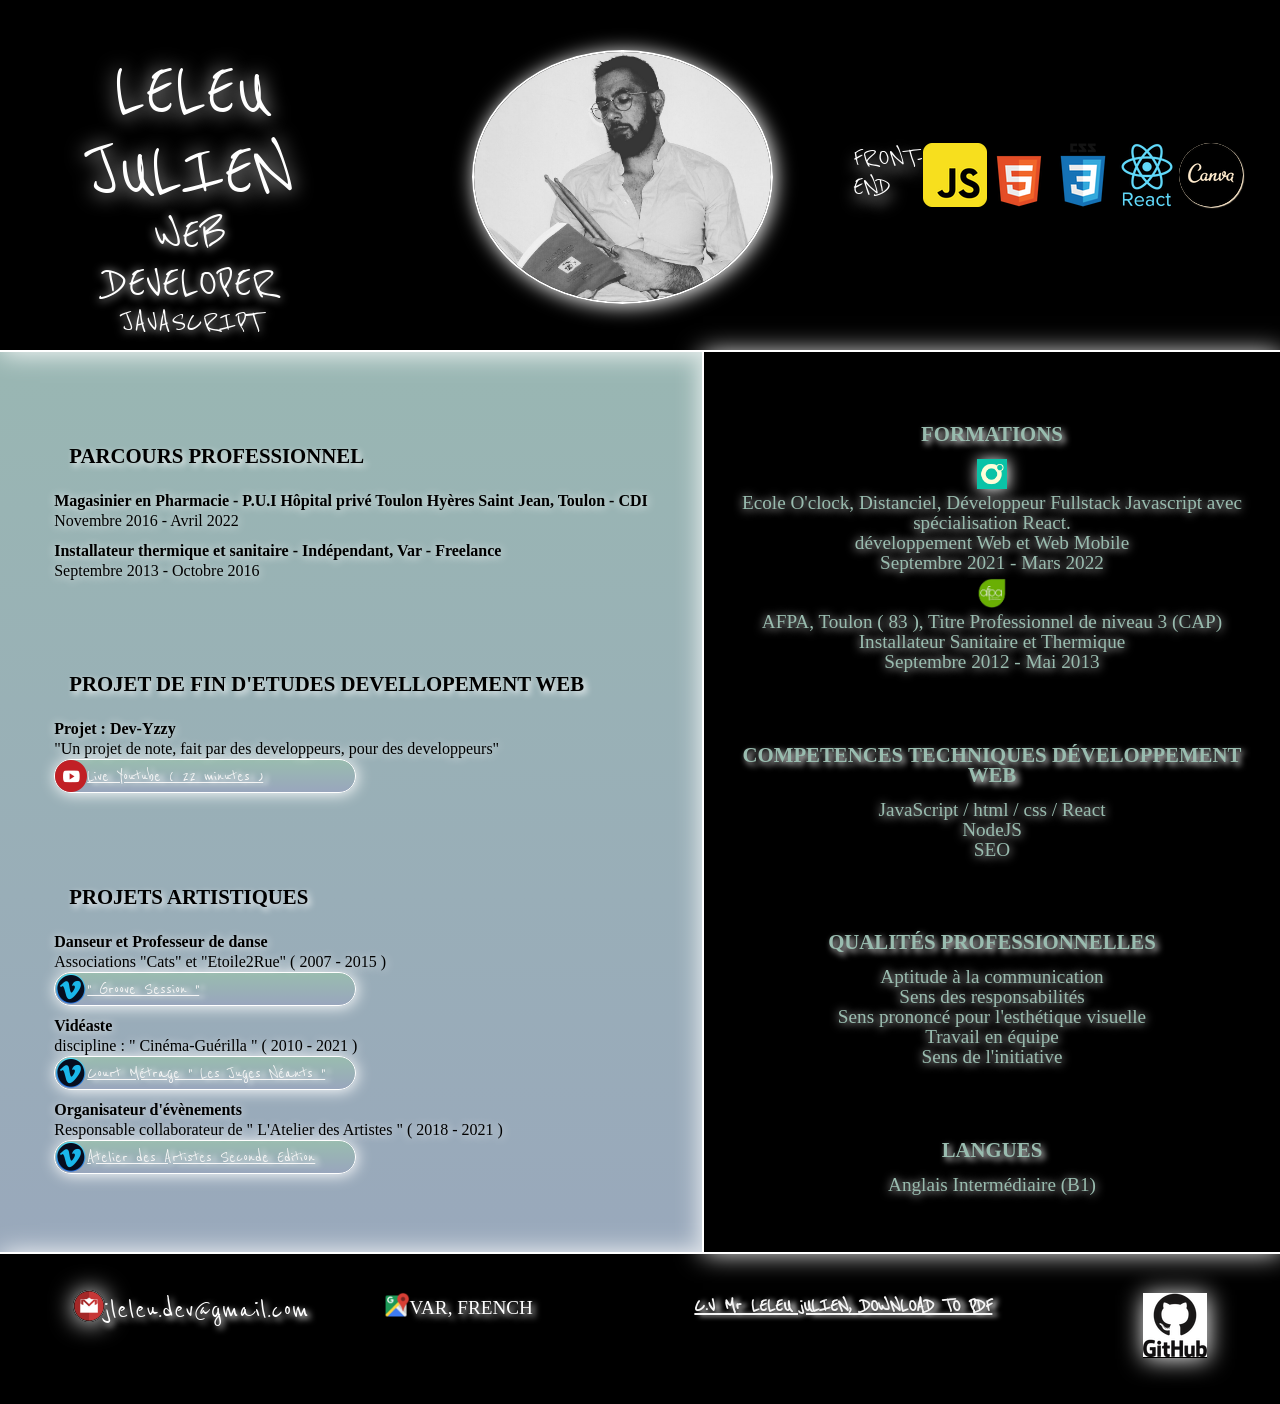
==== commit 6239bb65: "responsive mobile ok" ====
--- a/html/index.html
+++ b/html/index.html
@@ -45,7 +45,7 @@
         <aside class="dark-container">
             <article class="formations">
                 <h3 class="title-section"> FORMATIONS </h3>
-                <a href="https://oclock.io/formations/developpeur-web-fullstack-javascript">
+                <a href="https://oclock.io/formations/developpeur-web-fullstack-javascript" target="_blank">
                     <img class="oclock-logo" src="../picture and logos/oclock logo.png" alt="oclock-logo">
                 </a>
                 <h4 class="oclock"> Ecole O'clock, Distanciel,
@@ -53,7 +53,7 @@
                     Développeur Fullstack Javascript avec spécialisation React.</h4>
                 <p class="formation-description"> développement Web et Web Mobile</p>
                 <p class="formations-date"> Septembre 2021 - Mars 2022</p>
-                <a href="https://www.afpa.fr/formation-qualifiante/plombier-chauffagis-1">
+                <a href="https://www.afpa.fr/formation-qualifiante/plombier-chauffagis-1" target="_blank">
                     <img class="afpa-logo" src="../picture and logos/afpa logo.jpg" alt="afpa-logo">
                 </a>
                 <h4 class="afpa"> AFPA, Toulon ( 83 ), Titre Professionnel de niveau 3 (CAP)
@@ -111,9 +111,11 @@
                     <h4 class="title-chapitre">Projet : Dev-Yzzy</h4>
                     <p>"Un projet de note, fait par des developpeurs, pour des developpeurs"</p>
                     <span class="groupe-logolink">
+
                         <img src="../picture and logos/yout-log.ico" alt="youtube-logo">
+
                         <a class="link-youtube" href="https://www.youtube.com/watch?v=CO0_Qj0BrRk&t=1993s"
-                            style="color: whitesmoke">Live Youtube
+                            style="color: whitesmoke" target="_blank">Live Youtube
                             ( 22
                             minutes )</a>
                     </span>
@@ -128,14 +130,16 @@
                         ( 2007 - 2015 )</p>
                     <span class="groupe-logolink">
                         <img src="../picture and logos/vimeo-png-logo-6033-32x32.ico" alt="vimeo-logo">
-                        <a href="https://vimeo.com/user14875810" style="color: whitesmoke">" Groove Session "</a>
+                        <a href="https://vimeo.com/487495879" target="_blank" style="color: whitesmoke">" Groove
+                            Session "</a>
                     </span>
                     <h4 class="title-chapitre">Vidéaste</h4>
                     <p>discipline : " Cinéma-Guérilla "
                         ( 2010 - 2021 )</p>
                     <span class="groupe-logolink">
                         <img src="../picture and logos/vimeo-png-logo-6033-32x32.ico" alt="vimeo-logo">
-                        <a href="https://vimeo.com/user14875810" style="color: whitesmoke">Court Métrage " Les Juges
+                        <a href="https://vimeo.com/487498326" target="_blank" style="color: whitesmoke">Court Métrage
+                            " Les Juges
                             Néants "</a>
                     </span>
                     <h4 class="title-chapitre">Organisateur d'évènements</h4>
@@ -144,7 +148,8 @@
                         ( 2018 - 2021 )</p>
                     <span class="groupe-logolink">
                         <img src="../picture and logos/vimeo-png-logo-6033-32x32.ico" alt="vimeo-logo">
-                        <a href="https://vimeo.com/user14875810" style="color: whitesmoke">Atelier des Artistes Seconde
+                        <a href="https://vimeo.com/487497295" style="color: whitesmoke" target="_blank">Atelier des
+                            Artistes Seconde
                             Edition</a>
                     </span>
                 </div>
@@ -155,26 +160,26 @@
     </main>
     <footer class="footer">
         <div class="gmail">
-            <a href="https://www.google.com/intl/fr/gmail/about/">
+            <a href="https://www.google.com/intl/fr/gmail/about/" target="_blank">
                 <img class="logo-gmail" src="../picture and logos/logo-gmail-9984-32x32.ico" alt="logo-gmail">
             </a>
             <p class="mail">jleleu.dev@gmail.com</p>
         </div>
         <div class="localise">
-            <a
-                href="https://www.google.ca/maps/place/83190+Ollioules/@43.1384682,5.8340183,14z/data=!3m1!4b1!4m5!3m4!1s0x12c9044c37b81d21:0x2f80c7e839e9b262!8m2!3d43.139901!4d5.847652">
+            <a href="https://www.google.ca/maps/place/83190+Ollioules/@43.1384682,5.8340183,14z/data=!3m1!4b1!4m5!3m4!1s0x12c9044c37b81d21:0x2f80c7e839e9b262!8m2!3d43.139901!4d5.847652"
+                target="_blank">
                 <img class="maps" src="../picture and logos/maps-logo.ico" alt="">
             </a>
             <p>VAR, FRENCH</p>
         </div>
         <aside class="download-cv">
-            <a class="link-cv" href="../picture and logos/JULIEN_LELEU_CV_front ( ok ).PDF"
-                style="color: whitesmoke">C.V Mr LELEU
+            <a class="link-cv" href="../picture and logos/JULIEN_LELEU_CV_front ( ok ).PDF" style="color: whitesmoke"
+                target="_blank">C.V Mr LELEU
                 jULIEN, DOWNLOAD TO PDF</a>
         </aside>
         <div class="github">
 
-            <a href="https://github.com/julien-leleu-YJS">
+            <a href="https://github.com/julien-leleu-YJS" target="_blank">
                 <img class="logo-git" src="../picture and logos/github_original_wordmark_logo_icon_146506.ico"
                     alt="logo-github">
             </a>
--- a/style/index.css
+++ b/style/index.css
@@ -19,7 +19,7 @@
     width: 300px;
     border-radius: 50%;
     border: 2px solid white;
-    box-shadow: 1px 10px 110px white;
+    box-shadow: 2px 2px 20px white;
     margin-left: 100px;
     margin-top: 50px;
 }
@@ -66,7 +66,6 @@
     height: 0 auto;
     display: flex;
     justify-content: space-between;
-
 }
 
 .logo-canva {
@@ -98,7 +97,8 @@
 .groupe-logolink {
     display: flex;
     align-items: center;
-    background-color: black;
+    background: linear-gradient(#99BCAF, #99A6BD);
+    border: 1px solid white;
     text-shadow: 5px 1px 5px white;
     font-family: 'Reenie Beanie', cursive;
     font-size: 1.2rem;
@@ -211,7 +211,6 @@
 
 .mail {
     text-shadow: 3px 3px 6px white;
-
 }
 
 .localise {
@@ -237,4 +236,111 @@
     box-shadow: 1px 1px 25px white;
     height: 64px;
     align-items: center;
-}+}
+
+@media screen and (max-width: 575.98px) {
+    .picture {
+        display: none;
+    }
+
+    .header {
+        height: 60px;
+        justify-content: space-evenly;
+    }
+
+    .logo-container {
+        width: 115px;
+        height: 20px;
+    }
+
+    .title-container {
+        flex-direction: row;
+        text-align: center;
+        align-items: center;
+        width: 70px;
+        height: 20px;
+        justify-content: space-evenly;
+    }
+
+    .title {
+        font-size: 1.2rem;
+    }
+
+    .second-title {
+        font-size: 1rem;
+        margin-left: 45px;
+    }
+
+    .third-title {
+        display: none;
+    }
+
+    .fourth-title {
+        font-size: 1rem;
+        margin-right: 55px;
+    }
+
+    .dark-container {
+        font-size: 0.5rem;
+    }
+
+    .title-section {
+        font-size: 0.8rem;
+        padding: 3px;
+    }
+
+    .light-container {
+        font-size: 0.8rem;
+        text-align: center;
+        display: flex;
+        justify-content: center;
+        align-items: center;
+    }
+
+    .groupe-logolink {
+        display: flex;
+        justify-content: center;
+        width: 345px;
+        background: linear-gradient(#99BCAF, #99A6BD);
+        border: 1px solid white;
+    }
+
+    .footer {
+        border-bottom: 3px solid white;
+        box-shadow: 4px 100px 100px 10px white;
+        height: auto;
+        font-size: 0.8rem;
+        display: flex;
+        flex-wrap: wrap;
+    }
+
+    .github {
+        margin: 15px;
+        width: 42px;
+        height: 42px;
+    }
+
+    .logo-git {
+        width: 42px;
+        height: 42px;
+    }
+
+    .maps {
+        height: 22px;
+        width: 22px;
+    }
+
+    .gmail {
+        font-size: 1.3rem;
+    }
+
+    .localise {
+        font-size: 0.8rem;
+    }
+
+    .link-cv {
+        margin-bottom: 25px;
+    }
+}
+
+@media screen and (max-width: 575.98px) {}
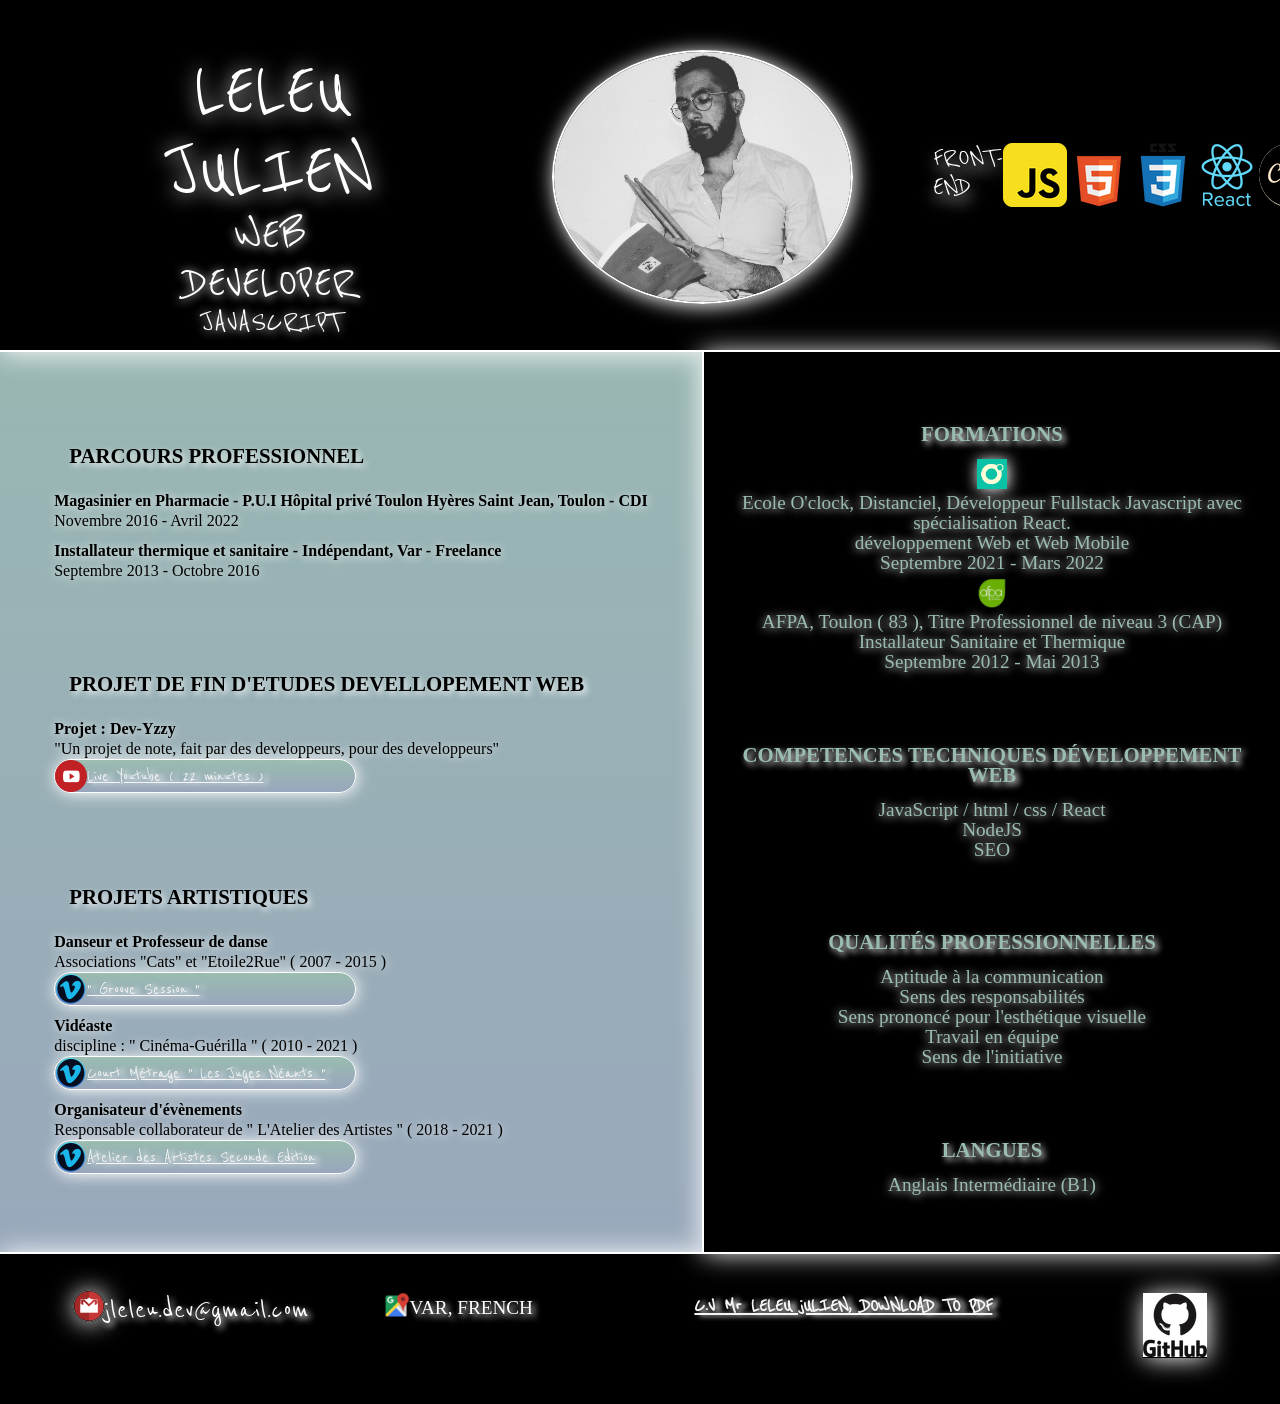
==== commit ed757560: "test deployed" ====
--- a/html/index.html
+++ b/html/index.html
@@ -18,12 +18,13 @@
 
 <body>
     <header class="header">
-
+        <div class="theme-switch">
+            <div class="switch"></div>
+        </div>
         <div class="title-container">
             <h1 class="title">LELEU JULIEN</h1>
             <h2 class="second-title">WEB DEVELOPER</h2>
             <h3 class="third-title">JAVASCRIPT</h3>
-
         </div>
         <img class="picture" src="../picture and logos/thumbnail_IMG_20210724_122638.jpg" alt="photo Professionnel">
         <div class="logo-container">
@@ -34,9 +35,6 @@
             <img class="logo-react" src="../picture and logos/react_original_wordmark_logo_icon_146375.ico" alt="">
             <img class="logo-canva" src="../picture and logos/canva_logo_icon_145428.ico" alt="">
         </div>
-
-
-
     </header>
     <main class="main">
         <article class="presentation">
@@ -59,7 +57,6 @@
                 <h4 class="afpa"> AFPA, Toulon ( 83 ), Titre Professionnel de niveau 3 (CAP)
                 </h4>
                 <p class="formation-description"> Installateur Sanitaire et Thermique</p>
-
                 <p class="formations-date">Septembre 2012 - Mai 2013</p>
             </article>
             <div class="competences">
@@ -99,8 +96,6 @@
                     Saint Jean, Toulon - CDI
                 </h4>
                 <p>Novembre 2016 - Avril 2022</p>
-
-
                 <h4 class="title-chapitre">Installateur thermique et sanitaire - Indépendant, Var -
                     Freelance</h4>
                 <p>Septembre 2013 - Octobre 2016</p>
@@ -111,9 +106,7 @@
                     <h4 class="title-chapitre">Projet : Dev-Yzzy</h4>
                     <p>"Un projet de note, fait par des developpeurs, pour des developpeurs"</p>
                     <span class="groupe-logolink">
-
                         <img src="../picture and logos/yout-log.ico" alt="youtube-logo">
-
                         <a class="link-youtube" href="https://www.youtube.com/watch?v=CO0_Qj0BrRk&t=1993s"
                             style="color: whitesmoke" target="_blank">Live Youtube
                             ( 22
@@ -122,7 +115,6 @@
                 </div>
             </aside>
             <aside>
-
                 <div class="projets-artistiques">
                     <h3 class="title-section">PROJETS ARTISTIQUES</h3>
                     <h4 class="title-chapitre">Danseur et Professeur de danse</h4>
@@ -155,7 +147,6 @@
                 </div>
 
             </aside>
-
         </div>
     </main>
     <footer class="footer">
@@ -178,7 +169,6 @@
                 jULIEN, DOWNLOAD TO PDF</a>
         </aside>
         <div class="github">
-
             <a href="https://github.com/julien-leleu-YJS" target="_blank">
                 <img class="logo-git" src="../picture and logos/github_original_wordmark_logo_icon_146506.ico"
                     alt="logo-github">
--- a/style/index.css
+++ b/style/index.css
@@ -23,6 +23,8 @@
     margin-left: 100px;
     margin-top: 50px;
 }
+
+
 
 .title-container {
     align-self: center;
@@ -238,14 +240,27 @@
     align-items: center;
 }
 
-@media screen and (max-width: 575.98px) {
+
+@media screen and (max-width: 600px) {
     .picture {
         display: none;
     }
 
+    .photo-main {
+        display: run-in;
+        height: 60px;
+        width: 60px;
+        border-radius: 50px;
+        border: 1px solid black;
+        box-shadow: 1px 1px 25px white;
+    }
+
     .header {
         height: 60px;
+        display: flex;
         justify-content: space-evenly;
+        width: 0% auto;
+
     }
 
     .logo-container {
@@ -257,13 +272,14 @@
         flex-direction: row;
         text-align: center;
         align-items: center;
-        width: 70px;
+        width: 90px;
         height: 20px;
         justify-content: space-evenly;
     }
 
     .title {
         font-size: 1.2rem;
+
     }
 
     .second-title {
@@ -278,6 +294,7 @@
     .fourth-title {
         font-size: 1rem;
         margin-right: 55px;
+
     }
 
     .dark-container {
@@ -285,8 +302,9 @@
     }
 
     .title-section {
-        font-size: 0.8rem;
-        padding: 3px;
+        font-size: 0.7rem;
+        padding: 2px;
+        text-decoration: underline white;
     }
 
     .light-container {
@@ -343,4 +361,64 @@
     }
 }
 
-@media screen and (max-width: 575.98px) {}+@media (min-width: 601px) and (max-width: 1125px) {
+    .picture {
+        height: 150px;
+        width: 200;
+
+    }
+
+    .header {
+        height: 250px;
+        font-size: 1rem;
+        display: flex;
+        justify-content: space-evenly;
+    }
+
+    .title-container {
+        display: flex;
+        justify-content: space-evenly;
+    }
+
+    .title {
+        font-size: 2.5rem;
+    }
+
+    .second-title {
+        font-size: 1.5rem;
+    }
+
+    .third-title {
+        font-size: 1rem;
+    }
+
+    .fourth-title {
+        font-size: 0.8rem;
+        width: 50px;
+        padding: 15px;
+
+    }
+
+    .dark-container {
+        font-size: 0.9rem;
+    }
+
+    .light-container {
+        font-size: 0.9rem;
+    }
+
+    .title-section {
+        font-size: 1rem;
+        padding: 2px;
+    }
+
+    .footer {
+        display: flex;
+        flex-wrap: wrap;
+        height: auto;
+    }
+
+    .github {
+        margin-bottom: 10px;
+    }
+}
